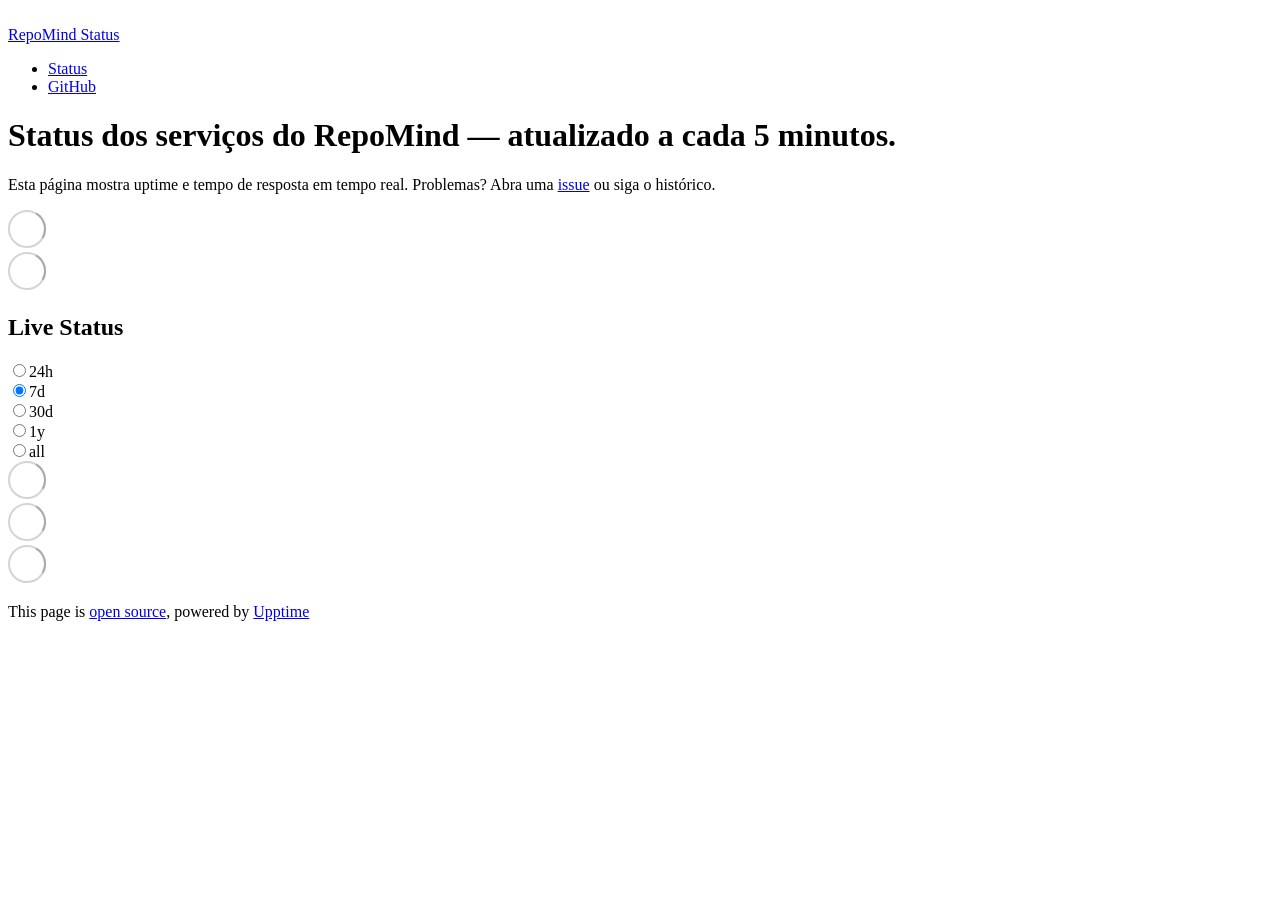
==== index.html @ 27e32ace "deploy: 4ea3ac1ebb834080632ea355abf7e4c7dbc5652c" ====
<!DOCTYPE html> <html lang=en> <head> <meta charset=utf-8> <meta content="width=device-width,initial-scale=1" name=viewport> <meta content=#333333 name=theme-color> <base href=/ > <link href=manifest.json rel=manifest crossorigin=use-credentials> <script>__SAPPER__={baseUrl:"",preloaded:[void 0,{}]};if('serviceWorker' in navigator)navigator.serviceWorker.register('/service-worker.js');(function(){try{eval("async function x(){}");var main="/client/client.99cfac20.js"}catch(e){main="/client/legacy/client.89ea00bb.js"};var s=document.createElement("script");try{new Function("if(0)import('')")();s.src=main;s.type="module";s.crossOrigin="use-credentials";}catch(e){s.src="/client/shimport@2.0.5.js";s.setAttribute("data-main",main);}document.head.appendChild(s);}());</script> <link href=client/client-31a52aa5.css rel=stylesheet><link href=client/createOctokit-a85f76c7.css rel=stylesheet><link href=client/index-b0b6455a.css rel=stylesheet> <title>RepoMind Status</title> <script>// If `prefers-color-scheme` is not supported, fall back to light mode.
      // In this case, light.css will be downloaded with `highest` priority.
      if (typeof window !== "undefined" && typeof document !== "undefined" && "matchMedia" in window && window.matchMedia('(prefers-color-scheme: dark)').media === 'not all') {
        document.documentElement.style.display = 'none';
        document.head.insertAdjacentHTML(
          'beforeend',
          '<link rel="stylesheet" href={`${config.path}/themes/light.css`} onload="document.documentElement.style.display = \'\'">',
        );
      } </script> <link href=https://status.repomind.dev/themes/light.css rel=stylesheet media=(prefers-color-scheme:light)> <link href=https://status.repomind.dev/themes/dark.css rel=stylesheet media=(prefers-color-scheme:dark)><link href=https://status.repomind.dev/global.css rel=stylesheet><link href=https://raw.githubusercontent.com/upptime/upptime/master/assets/upptime-icon.svg rel=icon type=image/svg><link href=/logo-192.png rel=icon type=image/png> <link href=/client/client.99cfac20.js rel=modulepreload as=script crossorigin=use-credentials><link href=/client/client-31a52aa5.css rel=preload as=style><link href=/client/index.07eea2ab.js rel=modulepreload as=script crossorigin=use-credentials><link href=/client/createOctokit.628a710b.js rel=modulepreload as=script crossorigin=use-credentials><link href=/client/inject_styles.803b7e80.js rel=modulepreload as=script crossorigin=use-credentials><link href=/client/createOctokit-a85f76c7.css rel=preload as=style><link href=/client/index-b0b6455a.css rel=preload as=style></head> <body> <div id=sapper> <nav class=svelte-a08hsz><div class="svelte-a08hsz container"><div><a href=https://status.repomind.dev class="svelte-a08hsz logo"><img alt="" class=svelte-a08hsz src=https://raw.githubusercontent.com/repomind-dev/upptime/master/logo.png> <div>RepoMind Status</div></a></div> <ul class=svelte-a08hsz><li><a href=/ class=svelte-a08hsz target=_self aria-current=page>Status</a> <li><a href=https://github.com/repomind-dev/upptime class=svelte-a08hsz target=_self>GitHub</a> </li> </ul></div> </nav> <main class=container> <header class=svelte-ngkazm><h1><strong>Status</strong> dos serviços do RepoMind — atualizado a cada 5 minutos.</h1> <p class="svelte-ngkazm lead">Esta página mostra uptime e tempo de resposta em tempo real. Problemas? Abra uma <a href=https://github.com/repomind-dev/upptime/issues>issue</a> ou siga o histórico.</header> <section class=svelte-8lnl4f><div class="svelte-68jxue loading"><svg class=svelte-68jxue height=38 stroke=#aaa width=38 xmlns=http://www.w3.org/2000/svg><g fill=none fill-rule=evenodd><g stroke-width=2 transform="translate(1 1)"><circle cx=18 cy=18 r=18 stroke-opacity=.5></circle><path d="M36 18c0-9.94-8.06-18-18-18"><animateTransform attributeName=transform dur=1s from="0 18 18" repeatCount=indefinite to="360 18 18" type=rotate></animateTransform></path></g></g></svg></div> </section> <section class=svelte-8lnl4f><div class="svelte-68jxue loading"><svg class=svelte-68jxue height=38 stroke=#aaa width=38 xmlns=http://www.w3.org/2000/svg><g fill=none fill-rule=evenodd><g stroke-width=2 transform="translate(1 1)"><circle cx=18 cy=18 r=18 stroke-opacity=.5></circle><path d="M36 18c0-9.94-8.06-18-18-18"><animateTransform attributeName=transform dur=1s from="0 18 18" repeatCount=indefinite to="360 18 18" type=rotate></animateTransform></path></g></g></svg></div> </section> <div class="svelte-fqsq6s f changed"><h2>Live Status</h2> <form class="svelte-fqsq6s f r"><div><input class=svelte-fqsq6s id=data_day name=d type=radio value=day><label class=svelte-fqsq6s for=data_day>24h</label></div> <div><input class=svelte-fqsq6s id=data_week name=d type=radio value=week checked><label class=svelte-fqsq6s for=data_week>7d</label></div> <div><input class=svelte-fqsq6s id=data_month name=d type=radio value=month><label class=svelte-fqsq6s for=data_month>30d</label></div> <div><input class=svelte-fqsq6s id=data_year name=d type=radio value=year><label class=svelte-fqsq6s for=data_year>1y</label></div> <div><input class=svelte-fqsq6s id=data_all name=d type=radio value=all><label class=svelte-fqsq6s for=data_all>all</label></div></form></div> <section class="svelte-fqsq6s live-status"><div class="svelte-68jxue loading"><svg class=svelte-68jxue height=38 stroke=#aaa width=38 xmlns=http://www.w3.org/2000/svg><g fill=none fill-rule=evenodd><g stroke-width=2 transform="translate(1 1)"><circle cx=18 cy=18 r=18 stroke-opacity=.5></circle><path d="M36 18c0-9.94-8.06-18-18-18"><animateTransform attributeName=transform dur=1s from="0 18 18" repeatCount=indefinite to="360 18 18" type=rotate></animateTransform></path></g></g></svg></div> </section> <section><div class="svelte-68jxue loading"><svg class=svelte-68jxue height=38 stroke=#aaa width=38 xmlns=http://www.w3.org/2000/svg><g fill=none fill-rule=evenodd><g stroke-width=2 transform="translate(1 1)"><circle cx=18 cy=18 r=18 stroke-opacity=.5></circle><path d="M36 18c0-9.94-8.06-18-18-18"><animateTransform attributeName=transform dur=1s from="0 18 18" repeatCount=indefinite to="360 18 18" type=rotate></animateTransform></path></g></g></svg></div> </section> <section><div class="svelte-68jxue loading"><svg class=svelte-68jxue height=38 stroke=#aaa width=38 xmlns=http://www.w3.org/2000/svg><g fill=none fill-rule=evenodd><g stroke-width=2 transform="translate(1 1)"><circle cx=18 cy=18 r=18 stroke-opacity=.5></circle><path d="M36 18c0-9.94-8.06-18-18-18"><animateTransform attributeName=transform dur=1s from="0 18 18" repeatCount=indefinite to="360 18 18" type=rotate></animateTransform></path></g></g></svg></div></section></main> <footer class=svelte-jbr799><p>This page is <a href=https://github.com/repomind-dev/upptime>open source</a>, powered by <a href=https://upptime.js.org>Upptime</a></p> </footer></div> <script> try {
        if (typeof window !== "undefined" && window.navigator && navigator.serviceWorker) {
          navigator.serviceWorker.getRegistrations().then(function (registrations) {
            for (let registration of registrations) {
              registration.unregister();
            }
          });
        }
        if (typeof window !== "undefined" && "caches" in window) {
          caches.keys().then(function (keyList) {
            return Promise.all(
              keyList.map(function (key) {
                return caches.delete(key);
              })
            );
          });
        }
      } catch (error) {} </script>
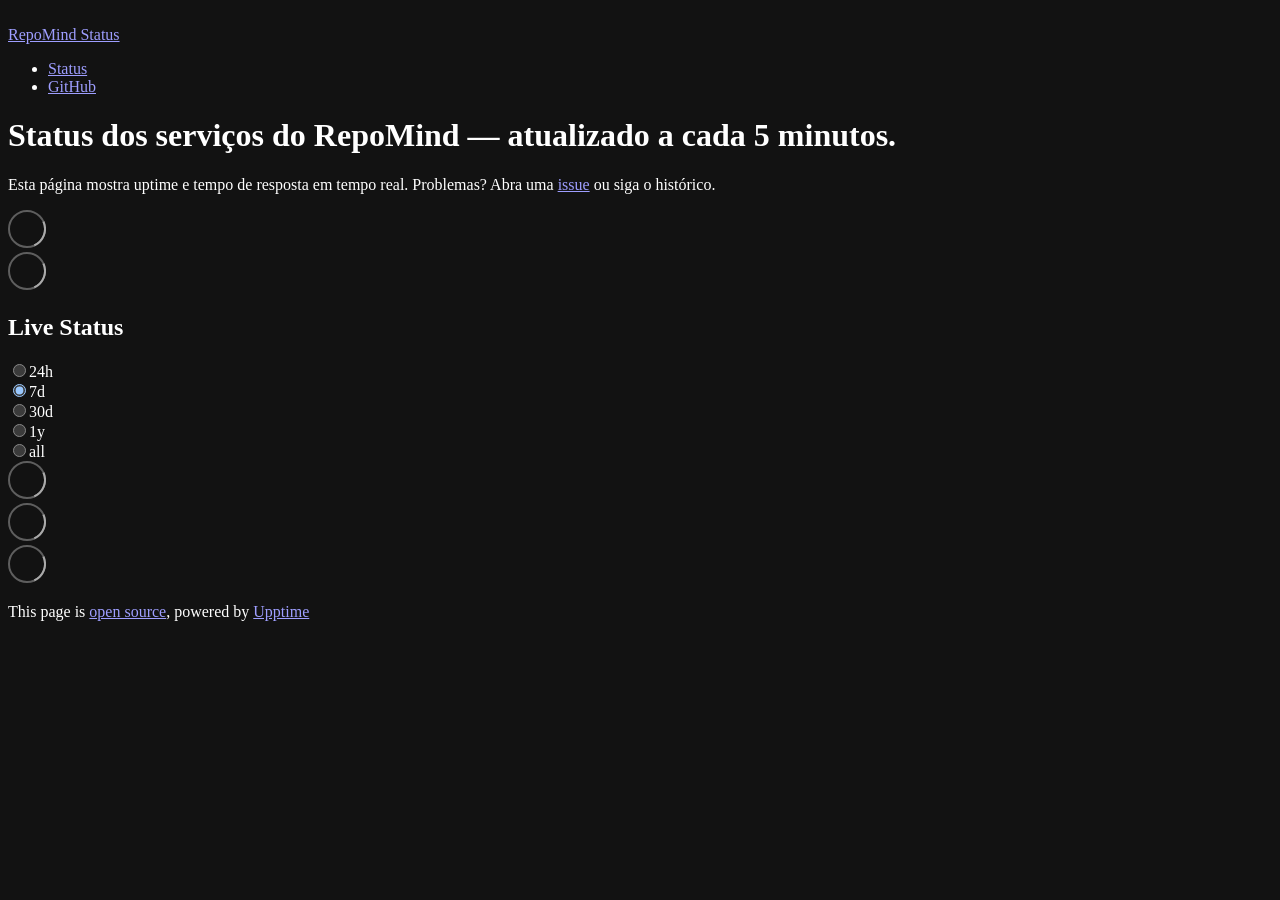
==== commit 3fa39f4b: "deploy: bbe76abcaa788fdd6e23cd5252d3aeb37d3bd5a9" ====
--- a/index.html
+++ b/index.html
@@ -1,12 +1,4 @@
-<!DOCTYPE html> <html lang=en> <head> <meta charset=utf-8> <meta content="width=device-width,initial-scale=1" name=viewport> <meta content=#333333 name=theme-color> <base href=/ > <link href=manifest.json rel=manifest crossorigin=use-credentials> <script>__SAPPER__={baseUrl:"",preloaded:[void 0,{}]};if('serviceWorker' in navigator)navigator.serviceWorker.register('/service-worker.js');(function(){try{eval("async function x(){}");var main="/client/client.99cfac20.js"}catch(e){main="/client/legacy/client.89ea00bb.js"};var s=document.createElement("script");try{new Function("if(0)import('')")();s.src=main;s.type="module";s.crossOrigin="use-credentials";}catch(e){s.src="/client/shimport@2.0.5.js";s.setAttribute("data-main",main);}document.head.appendChild(s);}());</script> <link href=client/client-31a52aa5.css rel=stylesheet><link href=client/createOctokit-a85f76c7.css rel=stylesheet><link href=client/index-b0b6455a.css rel=stylesheet> <title>RepoMind Status</title> <script>// If `prefers-color-scheme` is not supported, fall back to light mode.
-      // In this case, light.css will be downloaded with `highest` priority.
-      if (typeof window !== "undefined" && typeof document !== "undefined" && "matchMedia" in window && window.matchMedia('(prefers-color-scheme: dark)').media === 'not all') {
-        document.documentElement.style.display = 'none';
-        document.head.insertAdjacentHTML(
-          'beforeend',
-          '<link rel="stylesheet" href={`${config.path}/themes/light.css`} onload="document.documentElement.style.display = \'\'">',
-        );
-      } </script> <link href=https://status.repomind.dev/themes/light.css rel=stylesheet media=(prefers-color-scheme:light)> <link href=https://status.repomind.dev/themes/dark.css rel=stylesheet media=(prefers-color-scheme:dark)><link href=https://status.repomind.dev/global.css rel=stylesheet><link href=https://raw.githubusercontent.com/upptime/upptime/master/assets/upptime-icon.svg rel=icon type=image/svg><link href=/logo-192.png rel=icon type=image/png> <link href=/client/client.99cfac20.js rel=modulepreload as=script crossorigin=use-credentials><link href=/client/client-31a52aa5.css rel=preload as=style><link href=/client/index.07eea2ab.js rel=modulepreload as=script crossorigin=use-credentials><link href=/client/createOctokit.628a710b.js rel=modulepreload as=script crossorigin=use-credentials><link href=/client/inject_styles.803b7e80.js rel=modulepreload as=script crossorigin=use-credentials><link href=/client/createOctokit-a85f76c7.css rel=preload as=style><link href=/client/index-b0b6455a.css rel=preload as=style></head> <body> <div id=sapper> <nav class=svelte-a08hsz><div class="svelte-a08hsz container"><div><a href=https://status.repomind.dev class="svelte-a08hsz logo"><img alt="" class=svelte-a08hsz src=https://raw.githubusercontent.com/repomind-dev/upptime/master/logo.png> <div>RepoMind Status</div></a></div> <ul class=svelte-a08hsz><li><a href=/ class=svelte-a08hsz target=_self aria-current=page>Status</a> <li><a href=https://github.com/repomind-dev/upptime class=svelte-a08hsz target=_self>GitHub</a> </li> </ul></div> </nav> <main class=container> <header class=svelte-ngkazm><h1><strong>Status</strong> dos serviços do RepoMind — atualizado a cada 5 minutos.</h1> <p class="svelte-ngkazm lead">Esta página mostra uptime e tempo de resposta em tempo real. Problemas? Abra uma <a href=https://github.com/repomind-dev/upptime/issues>issue</a> ou siga o histórico.</header> <section class=svelte-8lnl4f><div class="svelte-68jxue loading"><svg class=svelte-68jxue height=38 stroke=#aaa width=38 xmlns=http://www.w3.org/2000/svg><g fill=none fill-rule=evenodd><g stroke-width=2 transform="translate(1 1)"><circle cx=18 cy=18 r=18 stroke-opacity=.5></circle><path d="M36 18c0-9.94-8.06-18-18-18"><animateTransform attributeName=transform dur=1s from="0 18 18" repeatCount=indefinite to="360 18 18" type=rotate></animateTransform></path></g></g></svg></div> </section> <section class=svelte-8lnl4f><div class="svelte-68jxue loading"><svg class=svelte-68jxue height=38 stroke=#aaa width=38 xmlns=http://www.w3.org/2000/svg><g fill=none fill-rule=evenodd><g stroke-width=2 transform="translate(1 1)"><circle cx=18 cy=18 r=18 stroke-opacity=.5></circle><path d="M36 18c0-9.94-8.06-18-18-18"><animateTransform attributeName=transform dur=1s from="0 18 18" repeatCount=indefinite to="360 18 18" type=rotate></animateTransform></path></g></g></svg></div> </section> <div class="svelte-fqsq6s f changed"><h2>Live Status</h2> <form class="svelte-fqsq6s f r"><div><input class=svelte-fqsq6s id=data_day name=d type=radio value=day><label class=svelte-fqsq6s for=data_day>24h</label></div> <div><input class=svelte-fqsq6s id=data_week name=d type=radio value=week checked><label class=svelte-fqsq6s for=data_week>7d</label></div> <div><input class=svelte-fqsq6s id=data_month name=d type=radio value=month><label class=svelte-fqsq6s for=data_month>30d</label></div> <div><input class=svelte-fqsq6s id=data_year name=d type=radio value=year><label class=svelte-fqsq6s for=data_year>1y</label></div> <div><input class=svelte-fqsq6s id=data_all name=d type=radio value=all><label class=svelte-fqsq6s for=data_all>all</label></div></form></div> <section class="svelte-fqsq6s live-status"><div class="svelte-68jxue loading"><svg class=svelte-68jxue height=38 stroke=#aaa width=38 xmlns=http://www.w3.org/2000/svg><g fill=none fill-rule=evenodd><g stroke-width=2 transform="translate(1 1)"><circle cx=18 cy=18 r=18 stroke-opacity=.5></circle><path d="M36 18c0-9.94-8.06-18-18-18"><animateTransform attributeName=transform dur=1s from="0 18 18" repeatCount=indefinite to="360 18 18" type=rotate></animateTransform></path></g></g></svg></div> </section> <section><div class="svelte-68jxue loading"><svg class=svelte-68jxue height=38 stroke=#aaa width=38 xmlns=http://www.w3.org/2000/svg><g fill=none fill-rule=evenodd><g stroke-width=2 transform="translate(1 1)"><circle cx=18 cy=18 r=18 stroke-opacity=.5></circle><path d="M36 18c0-9.94-8.06-18-18-18"><animateTransform attributeName=transform dur=1s from="0 18 18" repeatCount=indefinite to="360 18 18" type=rotate></animateTransform></path></g></g></svg></div> </section> <section><div class="svelte-68jxue loading"><svg class=svelte-68jxue height=38 stroke=#aaa width=38 xmlns=http://www.w3.org/2000/svg><g fill=none fill-rule=evenodd><g stroke-width=2 transform="translate(1 1)"><circle cx=18 cy=18 r=18 stroke-opacity=.5></circle><path d="M36 18c0-9.94-8.06-18-18-18"><animateTransform attributeName=transform dur=1s from="0 18 18" repeatCount=indefinite to="360 18 18" type=rotate></animateTransform></path></g></g></svg></div></section></main> <footer class=svelte-jbr799><p>This page is <a href=https://github.com/repomind-dev/upptime>open source</a>, powered by <a href=https://upptime.js.org>Upptime</a></p> </footer></div> <script> try {
+<!DOCTYPE html> <html lang=en> <head> <meta charset=utf-8> <meta content="width=device-width,initial-scale=1" name=viewport> <meta content=#333333 name=theme-color> <base href=/ > <link href=manifest.json rel=manifest crossorigin=use-credentials> <script>__SAPPER__={baseUrl:"",preloaded:[void 0,{}]};if('serviceWorker' in navigator)navigator.serviceWorker.register('/service-worker.js');(function(){try{eval("async function x(){}");var main="/client/client.9d1c3be6.js"}catch(e){main="/client/legacy/client.6de2f62e.js"};var s=document.createElement("script");try{new Function("if(0)import('')")();s.src=main;s.type="module";s.crossOrigin="use-credentials";}catch(e){s.src="/client/shimport@2.0.5.js";s.setAttribute("data-main",main);}document.head.appendChild(s);}());</script> <link href=client/client-31a52aa5.css rel=stylesheet><link href=client/createOctokit-a85f76c7.css rel=stylesheet><link href=client/index-b0b6455a.css rel=stylesheet> <title>RepoMind Status</title><link href=https://raw.githubusercontent.com/repomind-dev/upptime/master/assets/repomind-theme.css rel=stylesheet><link href=https://status.repomind.dev/global.css rel=stylesheet><link href=https://raw.githubusercontent.com/repomind-dev/upptime/master/logo.png rel=icon type=image/svg><link href=https://raw.githubusercontent.com/repomind-dev/upptime/master/logo.png rel=icon type=image/png><meta content=dark name=color-scheme><meta content=#0a0b10 name=theme-color><meta content="Status em tempo real dos serviços do RepoMind." name=description> <link href=/client/client.9d1c3be6.js rel=modulepreload as=script crossorigin=use-credentials><link href=/client/client-31a52aa5.css rel=preload as=style><link href=/client/index.e270e01f.js rel=modulepreload as=script crossorigin=use-credentials><link href=/client/createOctokit.cabaf49c.js rel=modulepreload as=script crossorigin=use-credentials><link href=/client/inject_styles.803b7e80.js rel=modulepreload as=script crossorigin=use-credentials><link href=/client/createOctokit-a85f76c7.css rel=preload as=style><link href=/client/index-b0b6455a.css rel=preload as=style></head> <body> <div id=sapper> <nav class=svelte-a08hsz><div class="svelte-a08hsz container"><div><a href=https://status.repomind.dev class="svelte-a08hsz logo"><img alt="" class=svelte-a08hsz src=https://raw.githubusercontent.com/repomind-dev/upptime/master/logo.png> <div>RepoMind Status</div></a></div> <ul class=svelte-a08hsz><li><a href=/ class=svelte-a08hsz target=_self aria-current=page>Status</a> <li><a href=https://github.com/repomind-dev/upptime class=svelte-a08hsz target=_self>GitHub</a> </li> </ul></div> </nav> <main class=container> <header class=svelte-ngkazm><h1><strong>Status</strong> dos serviços do RepoMind — atualizado a cada 5 minutos.</h1> <p class="svelte-ngkazm lead">Esta página mostra uptime e tempo de resposta em tempo real. Problemas? Abra uma <a href=https://github.com/repomind-dev/upptime/issues>issue</a> ou siga o histórico.</header> <section class=svelte-8lnl4f><div class="svelte-68jxue loading"><svg class=svelte-68jxue height=38 stroke=#aaa width=38 xmlns=http://www.w3.org/2000/svg><g fill=none fill-rule=evenodd><g stroke-width=2 transform="translate(1 1)"><circle cx=18 cy=18 r=18 stroke-opacity=.5></circle><path d="M36 18c0-9.94-8.06-18-18-18"><animateTransform attributeName=transform dur=1s from="0 18 18" repeatCount=indefinite to="360 18 18" type=rotate></animateTransform></path></g></g></svg></div> </section> <section class=svelte-8lnl4f><div class="svelte-68jxue loading"><svg class=svelte-68jxue height=38 stroke=#aaa width=38 xmlns=http://www.w3.org/2000/svg><g fill=none fill-rule=evenodd><g stroke-width=2 transform="translate(1 1)"><circle cx=18 cy=18 r=18 stroke-opacity=.5></circle><path d="M36 18c0-9.94-8.06-18-18-18"><animateTransform attributeName=transform dur=1s from="0 18 18" repeatCount=indefinite to="360 18 18" type=rotate></animateTransform></path></g></g></svg></div> </section> <div class="svelte-fqsq6s f changed"><h2>Live Status</h2> <form class="svelte-fqsq6s f r"><div><input class=svelte-fqsq6s id=data_day name=d type=radio value=day><label class=svelte-fqsq6s for=data_day>24h</label></div> <div><input class=svelte-fqsq6s id=data_week name=d type=radio value=week checked><label class=svelte-fqsq6s for=data_week>7d</label></div> <div><input class=svelte-fqsq6s id=data_month name=d type=radio value=month><label class=svelte-fqsq6s for=data_month>30d</label></div> <div><input class=svelte-fqsq6s id=data_year name=d type=radio value=year><label class=svelte-fqsq6s for=data_year>1y</label></div> <div><input class=svelte-fqsq6s id=data_all name=d type=radio value=all><label class=svelte-fqsq6s for=data_all>all</label></div></form></div> <section class="svelte-fqsq6s live-status"><div class="svelte-68jxue loading"><svg class=svelte-68jxue height=38 stroke=#aaa width=38 xmlns=http://www.w3.org/2000/svg><g fill=none fill-rule=evenodd><g stroke-width=2 transform="translate(1 1)"><circle cx=18 cy=18 r=18 stroke-opacity=.5></circle><path d="M36 18c0-9.94-8.06-18-18-18"><animateTransform attributeName=transform dur=1s from="0 18 18" repeatCount=indefinite to="360 18 18" type=rotate></animateTransform></path></g></g></svg></div> </section> <section><div class="svelte-68jxue loading"><svg class=svelte-68jxue height=38 stroke=#aaa width=38 xmlns=http://www.w3.org/2000/svg><g fill=none fill-rule=evenodd><g stroke-width=2 transform="translate(1 1)"><circle cx=18 cy=18 r=18 stroke-opacity=.5></circle><path d="M36 18c0-9.94-8.06-18-18-18"><animateTransform attributeName=transform dur=1s from="0 18 18" repeatCount=indefinite to="360 18 18" type=rotate></animateTransform></path></g></g></svg></div> </section> <section><div class="svelte-68jxue loading"><svg class=svelte-68jxue height=38 stroke=#aaa width=38 xmlns=http://www.w3.org/2000/svg><g fill=none fill-rule=evenodd><g stroke-width=2 transform="translate(1 1)"><circle cx=18 cy=18 r=18 stroke-opacity=.5></circle><path d="M36 18c0-9.94-8.06-18-18-18"><animateTransform attributeName=transform dur=1s from="0 18 18" repeatCount=indefinite to="360 18 18" type=rotate></animateTransform></path></g></g></svg></div></section></main> <footer class=svelte-jbr799><p>This page is <a href=https://github.com/repomind-dev/upptime>open source</a>, powered by <a href=https://upptime.js.org>Upptime</a></p> </footer></div> <script> try {
         if (typeof window !== "undefined" && window.navigator && navigator.serviceWorker) {
           navigator.serviceWorker.getRegistrations().then(function (registrations) {
             for (let registration of registrations) {
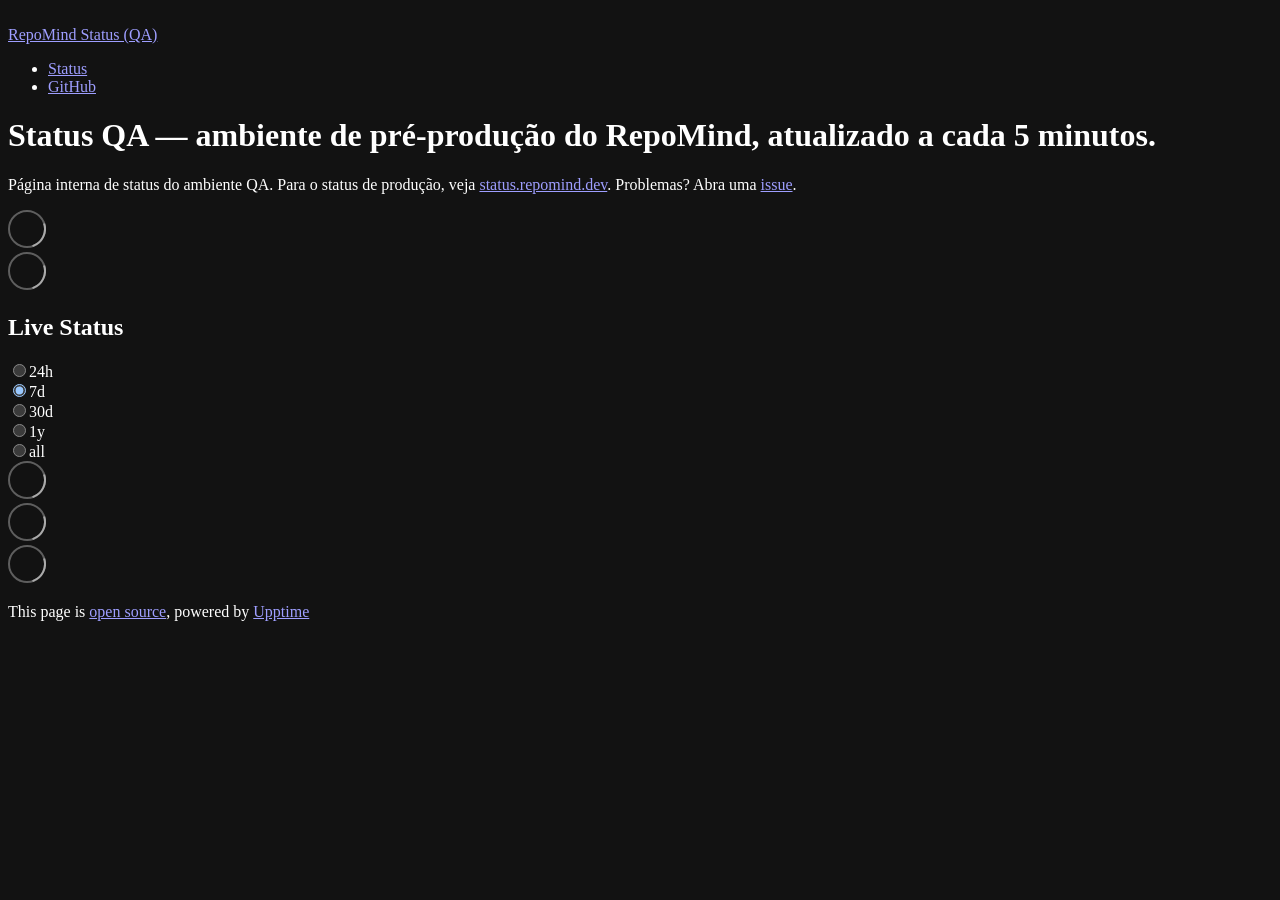
==== commit 2f2c3bed: "deploy: 3115f89505b5e6cf94863204a0a868dfaaf60c1e" ====
--- a/index.html
+++ b/index.html
@@ -1,4 +1,4 @@
-<!DOCTYPE html> <html lang=en> <head> <meta charset=utf-8> <meta content="width=device-width,initial-scale=1" name=viewport> <meta content=#333333 name=theme-color> <base href=/ > <link href=manifest.json rel=manifest crossorigin=use-credentials> <script>__SAPPER__={baseUrl:"",preloaded:[void 0,{}]};if('serviceWorker' in navigator)navigator.serviceWorker.register('/service-worker.js');(function(){try{eval("async function x(){}");var main="/client/client.9d1c3be6.js"}catch(e){main="/client/legacy/client.6de2f62e.js"};var s=document.createElement("script");try{new Function("if(0)import('')")();s.src=main;s.type="module";s.crossOrigin="use-credentials";}catch(e){s.src="/client/shimport@2.0.5.js";s.setAttribute("data-main",main);}document.head.appendChild(s);}());</script> <link href=client/client-31a52aa5.css rel=stylesheet><link href=client/createOctokit-a85f76c7.css rel=stylesheet><link href=client/index-b0b6455a.css rel=stylesheet> <title>RepoMind Status</title><link href=https://raw.githubusercontent.com/repomind-dev/upptime/master/assets/repomind-theme.css rel=stylesheet><link href=https://status.repomind.dev/global.css rel=stylesheet><link href=https://raw.githubusercontent.com/repomind-dev/upptime/master/logo.png rel=icon type=image/svg><link href=https://raw.githubusercontent.com/repomind-dev/upptime/master/logo.png rel=icon type=image/png><meta content=dark name=color-scheme><meta content=#0a0b10 name=theme-color><meta content="Status em tempo real dos serviços do RepoMind." name=description> <link href=/client/client.9d1c3be6.js rel=modulepreload as=script crossorigin=use-credentials><link href=/client/client-31a52aa5.css rel=preload as=style><link href=/client/index.e270e01f.js rel=modulepreload as=script crossorigin=use-credentials><link href=/client/createOctokit.cabaf49c.js rel=modulepreload as=script crossorigin=use-credentials><link href=/client/inject_styles.803b7e80.js rel=modulepreload as=script crossorigin=use-credentials><link href=/client/createOctokit-a85f76c7.css rel=preload as=style><link href=/client/index-b0b6455a.css rel=preload as=style></head> <body> <div id=sapper> <nav class=svelte-a08hsz><div class="svelte-a08hsz container"><div><a href=https://status.repomind.dev class="svelte-a08hsz logo"><img alt="" class=svelte-a08hsz src=https://raw.githubusercontent.com/repomind-dev/upptime/master/logo.png> <div>RepoMind Status</div></a></div> <ul class=svelte-a08hsz><li><a href=/ class=svelte-a08hsz target=_self aria-current=page>Status</a> <li><a href=https://github.com/repomind-dev/upptime class=svelte-a08hsz target=_self>GitHub</a> </li> </ul></div> </nav> <main class=container> <header class=svelte-ngkazm><h1><strong>Status</strong> dos serviços do RepoMind — atualizado a cada 5 minutos.</h1> <p class="svelte-ngkazm lead">Esta página mostra uptime e tempo de resposta em tempo real. Problemas? Abra uma <a href=https://github.com/repomind-dev/upptime/issues>issue</a> ou siga o histórico.</header> <section class=svelte-8lnl4f><div class="svelte-68jxue loading"><svg class=svelte-68jxue height=38 stroke=#aaa width=38 xmlns=http://www.w3.org/2000/svg><g fill=none fill-rule=evenodd><g stroke-width=2 transform="translate(1 1)"><circle cx=18 cy=18 r=18 stroke-opacity=.5></circle><path d="M36 18c0-9.94-8.06-18-18-18"><animateTransform attributeName=transform dur=1s from="0 18 18" repeatCount=indefinite to="360 18 18" type=rotate></animateTransform></path></g></g></svg></div> </section> <section class=svelte-8lnl4f><div class="svelte-68jxue loading"><svg class=svelte-68jxue height=38 stroke=#aaa width=38 xmlns=http://www.w3.org/2000/svg><g fill=none fill-rule=evenodd><g stroke-width=2 transform="translate(1 1)"><circle cx=18 cy=18 r=18 stroke-opacity=.5></circle><path d="M36 18c0-9.94-8.06-18-18-18"><animateTransform attributeName=transform dur=1s from="0 18 18" repeatCount=indefinite to="360 18 18" type=rotate></animateTransform></path></g></g></svg></div> </section> <div class="svelte-fqsq6s f changed"><h2>Live Status</h2> <form class="svelte-fqsq6s f r"><div><input class=svelte-fqsq6s id=data_day name=d type=radio value=day><label class=svelte-fqsq6s for=data_day>24h</label></div> <div><input class=svelte-fqsq6s id=data_week name=d type=radio value=week checked><label class=svelte-fqsq6s for=data_week>7d</label></div> <div><input class=svelte-fqsq6s id=data_month name=d type=radio value=month><label class=svelte-fqsq6s for=data_month>30d</label></div> <div><input class=svelte-fqsq6s id=data_year name=d type=radio value=year><label class=svelte-fqsq6s for=data_year>1y</label></div> <div><input class=svelte-fqsq6s id=data_all name=d type=radio value=all><label class=svelte-fqsq6s for=data_all>all</label></div></form></div> <section class="svelte-fqsq6s live-status"><div class="svelte-68jxue loading"><svg class=svelte-68jxue height=38 stroke=#aaa width=38 xmlns=http://www.w3.org/2000/svg><g fill=none fill-rule=evenodd><g stroke-width=2 transform="translate(1 1)"><circle cx=18 cy=18 r=18 stroke-opacity=.5></circle><path d="M36 18c0-9.94-8.06-18-18-18"><animateTransform attributeName=transform dur=1s from="0 18 18" repeatCount=indefinite to="360 18 18" type=rotate></animateTransform></path></g></g></svg></div> </section> <section><div class="svelte-68jxue loading"><svg class=svelte-68jxue height=38 stroke=#aaa width=38 xmlns=http://www.w3.org/2000/svg><g fill=none fill-rule=evenodd><g stroke-width=2 transform="translate(1 1)"><circle cx=18 cy=18 r=18 stroke-opacity=.5></circle><path d="M36 18c0-9.94-8.06-18-18-18"><animateTransform attributeName=transform dur=1s from="0 18 18" repeatCount=indefinite to="360 18 18" type=rotate></animateTransform></path></g></g></svg></div> </section> <section><div class="svelte-68jxue loading"><svg class=svelte-68jxue height=38 stroke=#aaa width=38 xmlns=http://www.w3.org/2000/svg><g fill=none fill-rule=evenodd><g stroke-width=2 transform="translate(1 1)"><circle cx=18 cy=18 r=18 stroke-opacity=.5></circle><path d="M36 18c0-9.94-8.06-18-18-18"><animateTransform attributeName=transform dur=1s from="0 18 18" repeatCount=indefinite to="360 18 18" type=rotate></animateTransform></path></g></g></svg></div></section></main> <footer class=svelte-jbr799><p>This page is <a href=https://github.com/repomind-dev/upptime>open source</a>, powered by <a href=https://upptime.js.org>Upptime</a></p> </footer></div> <script> try {
+<!DOCTYPE html> <html lang=en> <head> <meta charset=utf-8> <meta content="width=device-width,initial-scale=1" name=viewport> <meta content=#333333 name=theme-color> <base href=/ > <link href=manifest.json rel=manifest crossorigin=use-credentials> <script>__SAPPER__={baseUrl:"",preloaded:[void 0,{}]};if('serviceWorker' in navigator)navigator.serviceWorker.register('/service-worker.js');(function(){try{eval("async function x(){}");var main="/client/client.5f0126ef.js"}catch(e){main="/client/legacy/client.2a76ec5e.js"};var s=document.createElement("script");try{new Function("if(0)import('')")();s.src=main;s.type="module";s.crossOrigin="use-credentials";}catch(e){s.src="/client/shimport@2.0.5.js";s.setAttribute("data-main",main);}document.head.appendChild(s);}());</script> <link href=client/client-31a52aa5.css rel=stylesheet><link href=client/createOctokit-a85f76c7.css rel=stylesheet><link href=client/index-b0b6455a.css rel=stylesheet> <title>RepoMind Status (QA)</title><link href=https://raw.githubusercontent.com/repomind-dev/upptime-qa/master/assets/repomind-theme.css rel=stylesheet><link href=https://status.qa.repomind.dev/global.css rel=stylesheet><link href=https://raw.githubusercontent.com/repomind-dev/upptime-qa/master/logo.png rel=icon type=image/svg><link href=https://raw.githubusercontent.com/repomind-dev/upptime-qa/master/logo.png rel=icon type=image/png><meta content=dark name=color-scheme><meta content=#0a0b10 name=theme-color><meta content="Status em tempo real dos serviços do RepoMind." name=description> <link href=/client/client.5f0126ef.js rel=modulepreload as=script crossorigin=use-credentials><link href=/client/client-31a52aa5.css rel=preload as=style><link href=/client/index.751a69e3.js rel=modulepreload as=script crossorigin=use-credentials><link href=/client/createOctokit.7419fa6a.js rel=modulepreload as=script crossorigin=use-credentials><link href=/client/inject_styles.803b7e80.js rel=modulepreload as=script crossorigin=use-credentials><link href=/client/createOctokit-a85f76c7.css rel=preload as=style><link href=/client/index-b0b6455a.css rel=preload as=style></head> <body> <div id=sapper> <nav class=svelte-a08hsz><div class="svelte-a08hsz container"><div><a href=https://status.qa.repomind.dev class="svelte-a08hsz logo"><img alt="" class=svelte-a08hsz src=https://raw.githubusercontent.com/repomind-dev/upptime-qa/master/logo.png> <div>RepoMind Status (QA)</div></a></div> <ul class=svelte-a08hsz><li><a href=/ class=svelte-a08hsz target=_self aria-current=page>Status</a> <li><a href=https://github.com/repomind-dev/upptime-qa class=svelte-a08hsz target=_self>GitHub</a> </li> </ul></div> </nav> <main class=container> <header class=svelte-ngkazm><h1><strong>Status QA</strong> — ambiente de pré-produção do RepoMind, atualizado a cada 5 minutos.</h1> <p class="svelte-ngkazm lead">Página interna de status do ambiente QA. Para o status de produção, veja <a href=https://status.repomind.dev>status.repomind.dev</a>. Problemas? Abra uma <a href=https://github.com/repomind-dev/upptime-qa/issues>issue</a>.</header> <section class=svelte-8lnl4f><div class="svelte-68jxue loading"><svg class=svelte-68jxue height=38 stroke=#aaa width=38 xmlns=http://www.w3.org/2000/svg><g fill=none fill-rule=evenodd><g stroke-width=2 transform="translate(1 1)"><circle cx=18 cy=18 r=18 stroke-opacity=.5></circle><path d="M36 18c0-9.94-8.06-18-18-18"><animateTransform attributeName=transform dur=1s from="0 18 18" repeatCount=indefinite to="360 18 18" type=rotate></animateTransform></path></g></g></svg></div> </section> <section class=svelte-8lnl4f><div class="svelte-68jxue loading"><svg class=svelte-68jxue height=38 stroke=#aaa width=38 xmlns=http://www.w3.org/2000/svg><g fill=none fill-rule=evenodd><g stroke-width=2 transform="translate(1 1)"><circle cx=18 cy=18 r=18 stroke-opacity=.5></circle><path d="M36 18c0-9.94-8.06-18-18-18"><animateTransform attributeName=transform dur=1s from="0 18 18" repeatCount=indefinite to="360 18 18" type=rotate></animateTransform></path></g></g></svg></div> </section> <div class="svelte-fqsq6s f changed"><h2>Live Status</h2> <form class="svelte-fqsq6s f r"><div><input class=svelte-fqsq6s id=data_day name=d type=radio value=day><label class=svelte-fqsq6s for=data_day>24h</label></div> <div><input class=svelte-fqsq6s id=data_week name=d type=radio value=week checked><label class=svelte-fqsq6s for=data_week>7d</label></div> <div><input class=svelte-fqsq6s id=data_month name=d type=radio value=month><label class=svelte-fqsq6s for=data_month>30d</label></div> <div><input class=svelte-fqsq6s id=data_year name=d type=radio value=year><label class=svelte-fqsq6s for=data_year>1y</label></div> <div><input class=svelte-fqsq6s id=data_all name=d type=radio value=all><label class=svelte-fqsq6s for=data_all>all</label></div></form></div> <section class="svelte-fqsq6s live-status"><div class="svelte-68jxue loading"><svg class=svelte-68jxue height=38 stroke=#aaa width=38 xmlns=http://www.w3.org/2000/svg><g fill=none fill-rule=evenodd><g stroke-width=2 transform="translate(1 1)"><circle cx=18 cy=18 r=18 stroke-opacity=.5></circle><path d="M36 18c0-9.94-8.06-18-18-18"><animateTransform attributeName=transform dur=1s from="0 18 18" repeatCount=indefinite to="360 18 18" type=rotate></animateTransform></path></g></g></svg></div> </section> <section><div class="svelte-68jxue loading"><svg class=svelte-68jxue height=38 stroke=#aaa width=38 xmlns=http://www.w3.org/2000/svg><g fill=none fill-rule=evenodd><g stroke-width=2 transform="translate(1 1)"><circle cx=18 cy=18 r=18 stroke-opacity=.5></circle><path d="M36 18c0-9.94-8.06-18-18-18"><animateTransform attributeName=transform dur=1s from="0 18 18" repeatCount=indefinite to="360 18 18" type=rotate></animateTransform></path></g></g></svg></div> </section> <section><div class="svelte-68jxue loading"><svg class=svelte-68jxue height=38 stroke=#aaa width=38 xmlns=http://www.w3.org/2000/svg><g fill=none fill-rule=evenodd><g stroke-width=2 transform="translate(1 1)"><circle cx=18 cy=18 r=18 stroke-opacity=.5></circle><path d="M36 18c0-9.94-8.06-18-18-18"><animateTransform attributeName=transform dur=1s from="0 18 18" repeatCount=indefinite to="360 18 18" type=rotate></animateTransform></path></g></g></svg></div></section></main> <footer class=svelte-jbr799><p>This page is <a href=https://github.com/repomind-dev/upptime-qa>open source</a>, powered by <a href=https://upptime.js.org>Upptime</a></p> </footer></div> <script> try {
         if (typeof window !== "undefined" && window.navigator && navigator.serviceWorker) {
           navigator.serviceWorker.getRegistrations().then(function (registrations) {
             for (let registration of registrations) {
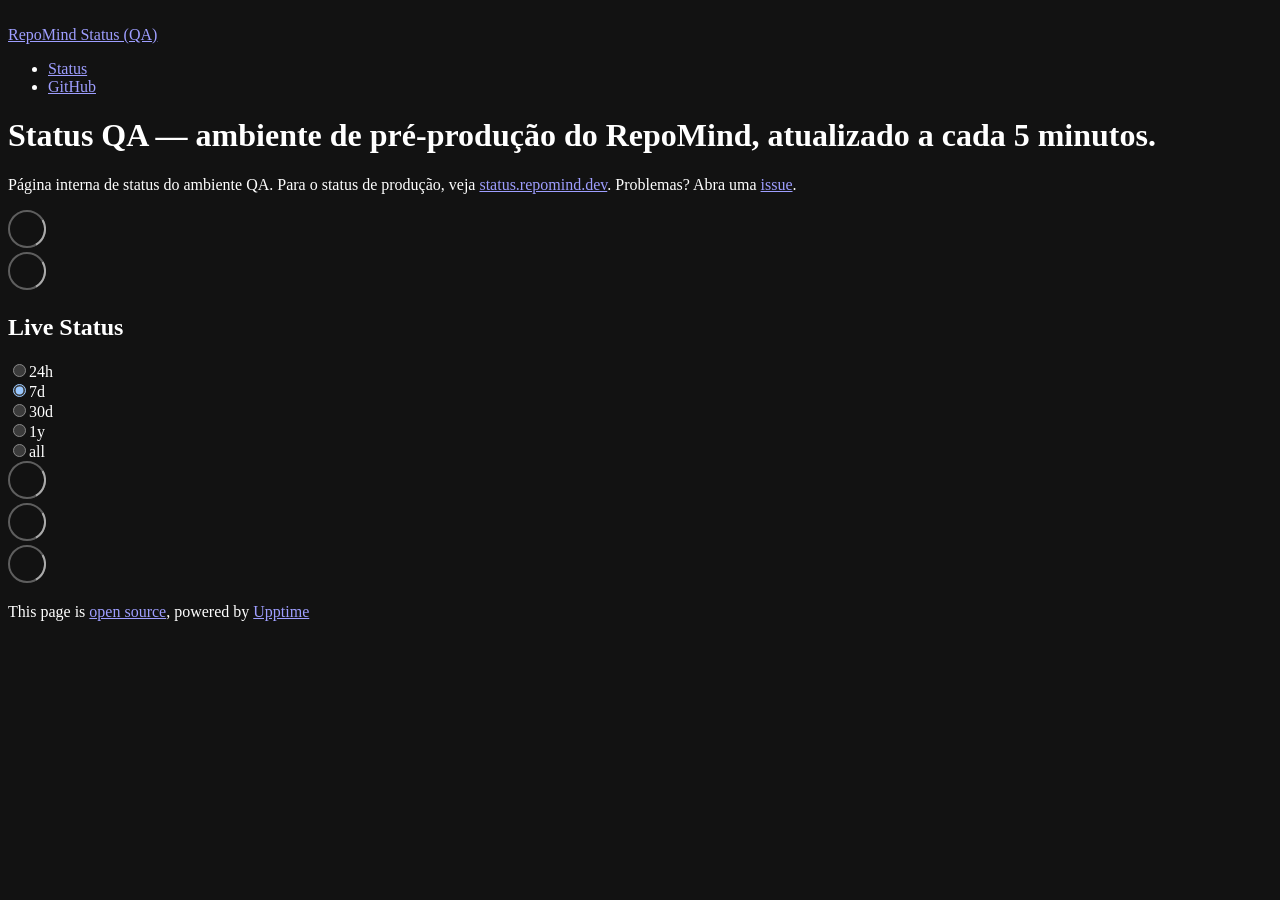
==== commit f2d11305: "deploy: c105888a127cbf2677945bf1cd63584eff1e36f4" ====
--- a/index.html
+++ b/index.html
@@ -1,4 +1,4 @@
-<!DOCTYPE html> <html lang=en> <head> <meta charset=utf-8> <meta content="width=device-width,initial-scale=1" name=viewport> <meta content=#333333 name=theme-color> <base href=/ > <link href=manifest.json rel=manifest crossorigin=use-credentials> <script>__SAPPER__={baseUrl:"",preloaded:[void 0,{}]};if('serviceWorker' in navigator)navigator.serviceWorker.register('/service-worker.js');(function(){try{eval("async function x(){}");var main="/client/client.5f0126ef.js"}catch(e){main="/client/legacy/client.2a76ec5e.js"};var s=document.createElement("script");try{new Function("if(0)import('')")();s.src=main;s.type="module";s.crossOrigin="use-credentials";}catch(e){s.src="/client/shimport@2.0.5.js";s.setAttribute("data-main",main);}document.head.appendChild(s);}());</script> <link href=client/client-31a52aa5.css rel=stylesheet><link href=client/createOctokit-a85f76c7.css rel=stylesheet><link href=client/index-b0b6455a.css rel=stylesheet> <title>RepoMind Status (QA)</title><link href=https://raw.githubusercontent.com/repomind-dev/upptime-qa/master/assets/repomind-theme.css rel=stylesheet><link href=https://status.qa.repomind.dev/global.css rel=stylesheet><link href=https://raw.githubusercontent.com/repomind-dev/upptime-qa/master/logo.png rel=icon type=image/svg><link href=https://raw.githubusercontent.com/repomind-dev/upptime-qa/master/logo.png rel=icon type=image/png><meta content=dark name=color-scheme><meta content=#0a0b10 name=theme-color><meta content="Status em tempo real dos serviços do RepoMind." name=description> <link href=/client/client.5f0126ef.js rel=modulepreload as=script crossorigin=use-credentials><link href=/client/client-31a52aa5.css rel=preload as=style><link href=/client/index.751a69e3.js rel=modulepreload as=script crossorigin=use-credentials><link href=/client/createOctokit.7419fa6a.js rel=modulepreload as=script crossorigin=use-credentials><link href=/client/inject_styles.803b7e80.js rel=modulepreload as=script crossorigin=use-credentials><link href=/client/createOctokit-a85f76c7.css rel=preload as=style><link href=/client/index-b0b6455a.css rel=preload as=style></head> <body> <div id=sapper> <nav class=svelte-a08hsz><div class="svelte-a08hsz container"><div><a href=https://status.qa.repomind.dev class="svelte-a08hsz logo"><img alt="" class=svelte-a08hsz src=https://raw.githubusercontent.com/repomind-dev/upptime-qa/master/logo.png> <div>RepoMind Status (QA)</div></a></div> <ul class=svelte-a08hsz><li><a href=/ class=svelte-a08hsz target=_self aria-current=page>Status</a> <li><a href=https://github.com/repomind-dev/upptime-qa class=svelte-a08hsz target=_self>GitHub</a> </li> </ul></div> </nav> <main class=container> <header class=svelte-ngkazm><h1><strong>Status QA</strong> — ambiente de pré-produção do RepoMind, atualizado a cada 5 minutos.</h1> <p class="svelte-ngkazm lead">Página interna de status do ambiente QA. Para o status de produção, veja <a href=https://status.repomind.dev>status.repomind.dev</a>. Problemas? Abra uma <a href=https://github.com/repomind-dev/upptime-qa/issues>issue</a>.</header> <section class=svelte-8lnl4f><div class="svelte-68jxue loading"><svg class=svelte-68jxue height=38 stroke=#aaa width=38 xmlns=http://www.w3.org/2000/svg><g fill=none fill-rule=evenodd><g stroke-width=2 transform="translate(1 1)"><circle cx=18 cy=18 r=18 stroke-opacity=.5></circle><path d="M36 18c0-9.94-8.06-18-18-18"><animateTransform attributeName=transform dur=1s from="0 18 18" repeatCount=indefinite to="360 18 18" type=rotate></animateTransform></path></g></g></svg></div> </section> <section class=svelte-8lnl4f><div class="svelte-68jxue loading"><svg class=svelte-68jxue height=38 stroke=#aaa width=38 xmlns=http://www.w3.org/2000/svg><g fill=none fill-rule=evenodd><g stroke-width=2 transform="translate(1 1)"><circle cx=18 cy=18 r=18 stroke-opacity=.5></circle><path d="M36 18c0-9.94-8.06-18-18-18"><animateTransform attributeName=transform dur=1s from="0 18 18" repeatCount=indefinite to="360 18 18" type=rotate></animateTransform></path></g></g></svg></div> </section> <div class="svelte-fqsq6s f changed"><h2>Live Status</h2> <form class="svelte-fqsq6s f r"><div><input class=svelte-fqsq6s id=data_day name=d type=radio value=day><label class=svelte-fqsq6s for=data_day>24h</label></div> <div><input class=svelte-fqsq6s id=data_week name=d type=radio value=week checked><label class=svelte-fqsq6s for=data_week>7d</label></div> <div><input class=svelte-fqsq6s id=data_month name=d type=radio value=month><label class=svelte-fqsq6s for=data_month>30d</label></div> <div><input class=svelte-fqsq6s id=data_year name=d type=radio value=year><label class=svelte-fqsq6s for=data_year>1y</label></div> <div><input class=svelte-fqsq6s id=data_all name=d type=radio value=all><label class=svelte-fqsq6s for=data_all>all</label></div></form></div> <section class="svelte-fqsq6s live-status"><div class="svelte-68jxue loading"><svg class=svelte-68jxue height=38 stroke=#aaa width=38 xmlns=http://www.w3.org/2000/svg><g fill=none fill-rule=evenodd><g stroke-width=2 transform="translate(1 1)"><circle cx=18 cy=18 r=18 stroke-opacity=.5></circle><path d="M36 18c0-9.94-8.06-18-18-18"><animateTransform attributeName=transform dur=1s from="0 18 18" repeatCount=indefinite to="360 18 18" type=rotate></animateTransform></path></g></g></svg></div> </section> <section><div class="svelte-68jxue loading"><svg class=svelte-68jxue height=38 stroke=#aaa width=38 xmlns=http://www.w3.org/2000/svg><g fill=none fill-rule=evenodd><g stroke-width=2 transform="translate(1 1)"><circle cx=18 cy=18 r=18 stroke-opacity=.5></circle><path d="M36 18c0-9.94-8.06-18-18-18"><animateTransform attributeName=transform dur=1s from="0 18 18" repeatCount=indefinite to="360 18 18" type=rotate></animateTransform></path></g></g></svg></div> </section> <section><div class="svelte-68jxue loading"><svg class=svelte-68jxue height=38 stroke=#aaa width=38 xmlns=http://www.w3.org/2000/svg><g fill=none fill-rule=evenodd><g stroke-width=2 transform="translate(1 1)"><circle cx=18 cy=18 r=18 stroke-opacity=.5></circle><path d="M36 18c0-9.94-8.06-18-18-18"><animateTransform attributeName=transform dur=1s from="0 18 18" repeatCount=indefinite to="360 18 18" type=rotate></animateTransform></path></g></g></svg></div></section></main> <footer class=svelte-jbr799><p>This page is <a href=https://github.com/repomind-dev/upptime-qa>open source</a>, powered by <a href=https://upptime.js.org>Upptime</a></p> </footer></div> <script> try {
+<!DOCTYPE html> <html lang=en> <head> <meta charset=utf-8> <meta content="width=device-width,initial-scale=1" name=viewport> <meta content=#333333 name=theme-color> <base href=/ > <link href=manifest.json rel=manifest crossorigin=use-credentials> <script>__SAPPER__={baseUrl:"",preloaded:[void 0,{}]};if('serviceWorker' in navigator)navigator.serviceWorker.register('/service-worker.js');(function(){try{eval("async function x(){}");var main="/client/client.f0a34107.js"}catch(e){main="/client/legacy/client.c215ea18.js"};var s=document.createElement("script");try{new Function("if(0)import('')")();s.src=main;s.type="module";s.crossOrigin="use-credentials";}catch(e){s.src="/client/shimport@2.0.5.js";s.setAttribute("data-main",main);}document.head.appendChild(s);}());</script> <link href=client/client-31a52aa5.css rel=stylesheet><link href=client/createOctokit-a85f76c7.css rel=stylesheet><link href=client/index-b0b6455a.css rel=stylesheet> <title>RepoMind Status (QA)</title><link href="https://raw.githubusercontent.com/repomind-dev/upptime-qa/master/assets/repomind-theme.css?v=2" rel=stylesheet><link href=https://status-qa.repomind.dev/global.css rel=stylesheet><link href=https://raw.githubusercontent.com/repomind-dev/upptime-qa/master/logo.png rel=icon type=image/svg><link href=https://raw.githubusercontent.com/repomind-dev/upptime-qa/master/logo.png rel=icon type=image/png><meta content=dark name=color-scheme><meta content=#0a0b10 name=theme-color><meta content="Status em tempo real dos serviços do RepoMind." name=description> <link href=/client/client.f0a34107.js rel=modulepreload as=script crossorigin=use-credentials><link href=/client/client-31a52aa5.css rel=preload as=style><link href=/client/index.0f537019.js rel=modulepreload as=script crossorigin=use-credentials><link href=/client/createOctokit.07970e0d.js rel=modulepreload as=script crossorigin=use-credentials><link href=/client/inject_styles.803b7e80.js rel=modulepreload as=script crossorigin=use-credentials><link href=/client/createOctokit-a85f76c7.css rel=preload as=style><link href=/client/index-b0b6455a.css rel=preload as=style></head> <body> <div id=sapper> <nav class=svelte-a08hsz><div class="svelte-a08hsz container"><div><a href=https://status-qa.repomind.dev class="svelte-a08hsz logo"><img alt="" class=svelte-a08hsz src=https://raw.githubusercontent.com/repomind-dev/upptime-qa/master/logo.png> <div>RepoMind Status (QA)</div></a></div> <ul class=svelte-a08hsz><li><a href=/ class=svelte-a08hsz target=_self aria-current=page>Status</a> <li><a href=https://github.com/repomind-dev/upptime-qa class=svelte-a08hsz target=_self>GitHub</a> </li> </ul></div> </nav> <main class=container> <header class=svelte-ngkazm><h1><strong>Status QA</strong> — ambiente de pré-produção do RepoMind, atualizado a cada 5 minutos.</h1> <p class="svelte-ngkazm lead">Página interna de status do ambiente QA. Para o status de produção, veja <a href=https://status.repomind.dev>status.repomind.dev</a>. Problemas? Abra uma <a href=https://github.com/repomind-dev/upptime-qa/issues>issue</a>.</header> <section class=svelte-8lnl4f><div class="svelte-68jxue loading"><svg class=svelte-68jxue height=38 stroke=#aaa width=38 xmlns=http://www.w3.org/2000/svg><g fill=none fill-rule=evenodd><g stroke-width=2 transform="translate(1 1)"><circle cx=18 cy=18 r=18 stroke-opacity=.5></circle><path d="M36 18c0-9.94-8.06-18-18-18"><animateTransform attributeName=transform dur=1s from="0 18 18" repeatCount=indefinite to="360 18 18" type=rotate></animateTransform></path></g></g></svg></div> </section> <section class=svelte-8lnl4f><div class="svelte-68jxue loading"><svg class=svelte-68jxue height=38 stroke=#aaa width=38 xmlns=http://www.w3.org/2000/svg><g fill=none fill-rule=evenodd><g stroke-width=2 transform="translate(1 1)"><circle cx=18 cy=18 r=18 stroke-opacity=.5></circle><path d="M36 18c0-9.94-8.06-18-18-18"><animateTransform attributeName=transform dur=1s from="0 18 18" repeatCount=indefinite to="360 18 18" type=rotate></animateTransform></path></g></g></svg></div> </section> <div class="svelte-fqsq6s f changed"><h2>Live Status</h2> <form class="svelte-fqsq6s f r"><div><input class=svelte-fqsq6s id=data_day name=d type=radio value=day><label class=svelte-fqsq6s for=data_day>24h</label></div> <div><input class=svelte-fqsq6s id=data_week name=d type=radio value=week checked><label class=svelte-fqsq6s for=data_week>7d</label></div> <div><input class=svelte-fqsq6s id=data_month name=d type=radio value=month><label class=svelte-fqsq6s for=data_month>30d</label></div> <div><input class=svelte-fqsq6s id=data_year name=d type=radio value=year><label class=svelte-fqsq6s for=data_year>1y</label></div> <div><input class=svelte-fqsq6s id=data_all name=d type=radio value=all><label class=svelte-fqsq6s for=data_all>all</label></div></form></div> <section class="svelte-fqsq6s live-status"><div class="svelte-68jxue loading"><svg class=svelte-68jxue height=38 stroke=#aaa width=38 xmlns=http://www.w3.org/2000/svg><g fill=none fill-rule=evenodd><g stroke-width=2 transform="translate(1 1)"><circle cx=18 cy=18 r=18 stroke-opacity=.5></circle><path d="M36 18c0-9.94-8.06-18-18-18"><animateTransform attributeName=transform dur=1s from="0 18 18" repeatCount=indefinite to="360 18 18" type=rotate></animateTransform></path></g></g></svg></div> </section> <section><div class="svelte-68jxue loading"><svg class=svelte-68jxue height=38 stroke=#aaa width=38 xmlns=http://www.w3.org/2000/svg><g fill=none fill-rule=evenodd><g stroke-width=2 transform="translate(1 1)"><circle cx=18 cy=18 r=18 stroke-opacity=.5></circle><path d="M36 18c0-9.94-8.06-18-18-18"><animateTransform attributeName=transform dur=1s from="0 18 18" repeatCount=indefinite to="360 18 18" type=rotate></animateTransform></path></g></g></svg></div> </section> <section><div class="svelte-68jxue loading"><svg class=svelte-68jxue height=38 stroke=#aaa width=38 xmlns=http://www.w3.org/2000/svg><g fill=none fill-rule=evenodd><g stroke-width=2 transform="translate(1 1)"><circle cx=18 cy=18 r=18 stroke-opacity=.5></circle><path d="M36 18c0-9.94-8.06-18-18-18"><animateTransform attributeName=transform dur=1s from="0 18 18" repeatCount=indefinite to="360 18 18" type=rotate></animateTransform></path></g></g></svg></div></section></main> <footer class=svelte-jbr799><p>This page is <a href=https://github.com/repomind-dev/upptime-qa>open source</a>, powered by <a href=https://upptime.js.org>Upptime</a></p> </footer></div> <script> try {
         if (typeof window !== "undefined" && window.navigator && navigator.serviceWorker) {
           navigator.serviceWorker.getRegistrations().then(function (registrations) {
             for (let registration of registrations) {
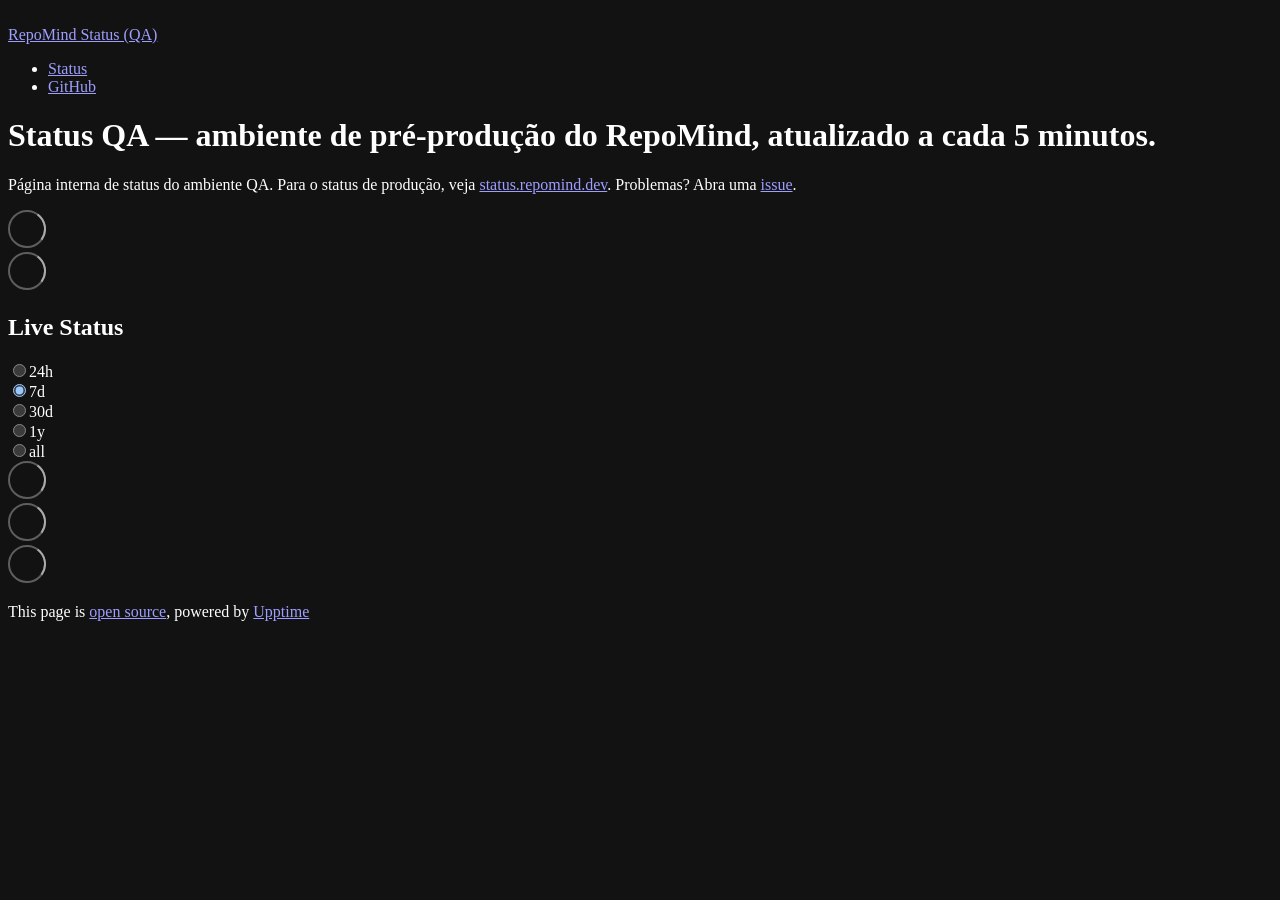
==== commit 07ce3b62: "deploy: 22e1b7c54c5088e93e8195257b444957caed31ad" ====
--- a/index.html
+++ b/index.html
@@ -1,4 +1,4 @@
-<!DOCTYPE html> <html lang=en> <head> <meta charset=utf-8> <meta content="width=device-width,initial-scale=1" name=viewport> <meta content=#333333 name=theme-color> <base href=/ > <link href=manifest.json rel=manifest crossorigin=use-credentials> <script>__SAPPER__={baseUrl:"",preloaded:[void 0,{}]};if('serviceWorker' in navigator)navigator.serviceWorker.register('/service-worker.js');(function(){try{eval("async function x(){}");var main="/client/client.f0a34107.js"}catch(e){main="/client/legacy/client.c215ea18.js"};var s=document.createElement("script");try{new Function("if(0)import('')")();s.src=main;s.type="module";s.crossOrigin="use-credentials";}catch(e){s.src="/client/shimport@2.0.5.js";s.setAttribute("data-main",main);}document.head.appendChild(s);}());</script> <link href=client/client-31a52aa5.css rel=stylesheet><link href=client/createOctokit-a85f76c7.css rel=stylesheet><link href=client/index-b0b6455a.css rel=stylesheet> <title>RepoMind Status (QA)</title><link href="https://raw.githubusercontent.com/repomind-dev/upptime-qa/master/assets/repomind-theme.css?v=2" rel=stylesheet><link href=https://status-qa.repomind.dev/global.css rel=stylesheet><link href=https://raw.githubusercontent.com/repomind-dev/upptime-qa/master/logo.png rel=icon type=image/svg><link href=https://raw.githubusercontent.com/repomind-dev/upptime-qa/master/logo.png rel=icon type=image/png><meta content=dark name=color-scheme><meta content=#0a0b10 name=theme-color><meta content="Status em tempo real dos serviços do RepoMind." name=description> <link href=/client/client.f0a34107.js rel=modulepreload as=script crossorigin=use-credentials><link href=/client/client-31a52aa5.css rel=preload as=style><link href=/client/index.0f537019.js rel=modulepreload as=script crossorigin=use-credentials><link href=/client/createOctokit.07970e0d.js rel=modulepreload as=script crossorigin=use-credentials><link href=/client/inject_styles.803b7e80.js rel=modulepreload as=script crossorigin=use-credentials><link href=/client/createOctokit-a85f76c7.css rel=preload as=style><link href=/client/index-b0b6455a.css rel=preload as=style></head> <body> <div id=sapper> <nav class=svelte-a08hsz><div class="svelte-a08hsz container"><div><a href=https://status-qa.repomind.dev class="svelte-a08hsz logo"><img alt="" class=svelte-a08hsz src=https://raw.githubusercontent.com/repomind-dev/upptime-qa/master/logo.png> <div>RepoMind Status (QA)</div></a></div> <ul class=svelte-a08hsz><li><a href=/ class=svelte-a08hsz target=_self aria-current=page>Status</a> <li><a href=https://github.com/repomind-dev/upptime-qa class=svelte-a08hsz target=_self>GitHub</a> </li> </ul></div> </nav> <main class=container> <header class=svelte-ngkazm><h1><strong>Status QA</strong> — ambiente de pré-produção do RepoMind, atualizado a cada 5 minutos.</h1> <p class="svelte-ngkazm lead">Página interna de status do ambiente QA. Para o status de produção, veja <a href=https://status.repomind.dev>status.repomind.dev</a>. Problemas? Abra uma <a href=https://github.com/repomind-dev/upptime-qa/issues>issue</a>.</header> <section class=svelte-8lnl4f><div class="svelte-68jxue loading"><svg class=svelte-68jxue height=38 stroke=#aaa width=38 xmlns=http://www.w3.org/2000/svg><g fill=none fill-rule=evenodd><g stroke-width=2 transform="translate(1 1)"><circle cx=18 cy=18 r=18 stroke-opacity=.5></circle><path d="M36 18c0-9.94-8.06-18-18-18"><animateTransform attributeName=transform dur=1s from="0 18 18" repeatCount=indefinite to="360 18 18" type=rotate></animateTransform></path></g></g></svg></div> </section> <section class=svelte-8lnl4f><div class="svelte-68jxue loading"><svg class=svelte-68jxue height=38 stroke=#aaa width=38 xmlns=http://www.w3.org/2000/svg><g fill=none fill-rule=evenodd><g stroke-width=2 transform="translate(1 1)"><circle cx=18 cy=18 r=18 stroke-opacity=.5></circle><path d="M36 18c0-9.94-8.06-18-18-18"><animateTransform attributeName=transform dur=1s from="0 18 18" repeatCount=indefinite to="360 18 18" type=rotate></animateTransform></path></g></g></svg></div> </section> <div class="svelte-fqsq6s f changed"><h2>Live Status</h2> <form class="svelte-fqsq6s f r"><div><input class=svelte-fqsq6s id=data_day name=d type=radio value=day><label class=svelte-fqsq6s for=data_day>24h</label></div> <div><input class=svelte-fqsq6s id=data_week name=d type=radio value=week checked><label class=svelte-fqsq6s for=data_week>7d</label></div> <div><input class=svelte-fqsq6s id=data_month name=d type=radio value=month><label class=svelte-fqsq6s for=data_month>30d</label></div> <div><input class=svelte-fqsq6s id=data_year name=d type=radio value=year><label class=svelte-fqsq6s for=data_year>1y</label></div> <div><input class=svelte-fqsq6s id=data_all name=d type=radio value=all><label class=svelte-fqsq6s for=data_all>all</label></div></form></div> <section class="svelte-fqsq6s live-status"><div class="svelte-68jxue loading"><svg class=svelte-68jxue height=38 stroke=#aaa width=38 xmlns=http://www.w3.org/2000/svg><g fill=none fill-rule=evenodd><g stroke-width=2 transform="translate(1 1)"><circle cx=18 cy=18 r=18 stroke-opacity=.5></circle><path d="M36 18c0-9.94-8.06-18-18-18"><animateTransform attributeName=transform dur=1s from="0 18 18" repeatCount=indefinite to="360 18 18" type=rotate></animateTransform></path></g></g></svg></div> </section> <section><div class="svelte-68jxue loading"><svg class=svelte-68jxue height=38 stroke=#aaa width=38 xmlns=http://www.w3.org/2000/svg><g fill=none fill-rule=evenodd><g stroke-width=2 transform="translate(1 1)"><circle cx=18 cy=18 r=18 stroke-opacity=.5></circle><path d="M36 18c0-9.94-8.06-18-18-18"><animateTransform attributeName=transform dur=1s from="0 18 18" repeatCount=indefinite to="360 18 18" type=rotate></animateTransform></path></g></g></svg></div> </section> <section><div class="svelte-68jxue loading"><svg class=svelte-68jxue height=38 stroke=#aaa width=38 xmlns=http://www.w3.org/2000/svg><g fill=none fill-rule=evenodd><g stroke-width=2 transform="translate(1 1)"><circle cx=18 cy=18 r=18 stroke-opacity=.5></circle><path d="M36 18c0-9.94-8.06-18-18-18"><animateTransform attributeName=transform dur=1s from="0 18 18" repeatCount=indefinite to="360 18 18" type=rotate></animateTransform></path></g></g></svg></div></section></main> <footer class=svelte-jbr799><p>This page is <a href=https://github.com/repomind-dev/upptime-qa>open source</a>, powered by <a href=https://upptime.js.org>Upptime</a></p> </footer></div> <script> try {
+<!DOCTYPE html> <html lang=en> <head> <meta charset=utf-8> <meta content="width=device-width,initial-scale=1" name=viewport> <meta content=#333333 name=theme-color> <base href=/ > <link href=manifest.json rel=manifest crossorigin=use-credentials> <script>__SAPPER__={baseUrl:"",preloaded:[void 0,{}]};if('serviceWorker' in navigator)navigator.serviceWorker.register('/service-worker.js');(function(){try{eval("async function x(){}");var main="/client/client.8a085a40.js"}catch(e){main="/client/legacy/client.a2f10af8.js"};var s=document.createElement("script");try{new Function("if(0)import('')")();s.src=main;s.type="module";s.crossOrigin="use-credentials";}catch(e){s.src="/client/shimport@2.0.5.js";s.setAttribute("data-main",main);}document.head.appendChild(s);}());</script> <link href=client/client-31a52aa5.css rel=stylesheet><link href=client/createOctokit-a85f76c7.css rel=stylesheet><link href=client/index-b0b6455a.css rel=stylesheet> <title>RepoMind Status (QA)</title><link href=https://cdn.jsdelivr.net/gh/repomind-dev/upptime-qa@master/assets/repomind-theme.css rel=stylesheet><link href=https://status-qa.repomind.dev/global.css rel=stylesheet><link href=https://raw.githubusercontent.com/repomind-dev/upptime-qa/master/logo.png rel=icon type=image/svg><link href=https://raw.githubusercontent.com/repomind-dev/upptime-qa/master/logo.png rel=icon type=image/png><meta content=dark name=color-scheme><meta content=#0a0b10 name=theme-color><meta content="Status em tempo real dos serviços do RepoMind." name=description> <link href=/client/client.8a085a40.js rel=modulepreload as=script crossorigin=use-credentials><link href=/client/client-31a52aa5.css rel=preload as=style><link href=/client/index.649b3bbb.js rel=modulepreload as=script crossorigin=use-credentials><link href=/client/createOctokit.40383fe9.js rel=modulepreload as=script crossorigin=use-credentials><link href=/client/inject_styles.803b7e80.js rel=modulepreload as=script crossorigin=use-credentials><link href=/client/createOctokit-a85f76c7.css rel=preload as=style><link href=/client/index-b0b6455a.css rel=preload as=style></head> <body> <div id=sapper> <nav class=svelte-a08hsz><div class="svelte-a08hsz container"><div><a href=https://status-qa.repomind.dev class="svelte-a08hsz logo"><img alt="" class=svelte-a08hsz src=https://raw.githubusercontent.com/repomind-dev/upptime-qa/master/logo.png> <div>RepoMind Status (QA)</div></a></div> <ul class=svelte-a08hsz><li><a href=/ class=svelte-a08hsz target=_self aria-current=page>Status</a> <li><a href=https://github.com/repomind-dev/upptime-qa class=svelte-a08hsz target=_self>GitHub</a> </li> </ul></div> </nav> <main class=container> <header class=svelte-ngkazm><h1><strong>Status QA</strong> — ambiente de pré-produção do RepoMind, atualizado a cada 5 minutos.</h1> <p class="svelte-ngkazm lead">Página interna de status do ambiente QA. Para o status de produção, veja <a href=https://status.repomind.dev>status.repomind.dev</a>. Problemas? Abra uma <a href=https://github.com/repomind-dev/upptime-qa/issues>issue</a>.</header> <section class=svelte-8lnl4f><div class="svelte-68jxue loading"><svg class=svelte-68jxue height=38 stroke=#aaa width=38 xmlns=http://www.w3.org/2000/svg><g fill=none fill-rule=evenodd><g stroke-width=2 transform="translate(1 1)"><circle cx=18 cy=18 r=18 stroke-opacity=.5></circle><path d="M36 18c0-9.94-8.06-18-18-18"><animateTransform attributeName=transform dur=1s from="0 18 18" repeatCount=indefinite to="360 18 18" type=rotate></animateTransform></path></g></g></svg></div> </section> <section class=svelte-8lnl4f><div class="svelte-68jxue loading"><svg class=svelte-68jxue height=38 stroke=#aaa width=38 xmlns=http://www.w3.org/2000/svg><g fill=none fill-rule=evenodd><g stroke-width=2 transform="translate(1 1)"><circle cx=18 cy=18 r=18 stroke-opacity=.5></circle><path d="M36 18c0-9.94-8.06-18-18-18"><animateTransform attributeName=transform dur=1s from="0 18 18" repeatCount=indefinite to="360 18 18" type=rotate></animateTransform></path></g></g></svg></div> </section> <div class="svelte-fqsq6s f changed"><h2>Live Status</h2> <form class="svelte-fqsq6s f r"><div><input class=svelte-fqsq6s id=data_day name=d type=radio value=day><label class=svelte-fqsq6s for=data_day>24h</label></div> <div><input class=svelte-fqsq6s id=data_week name=d type=radio value=week checked><label class=svelte-fqsq6s for=data_week>7d</label></div> <div><input class=svelte-fqsq6s id=data_month name=d type=radio value=month><label class=svelte-fqsq6s for=data_month>30d</label></div> <div><input class=svelte-fqsq6s id=data_year name=d type=radio value=year><label class=svelte-fqsq6s for=data_year>1y</label></div> <div><input class=svelte-fqsq6s id=data_all name=d type=radio value=all><label class=svelte-fqsq6s for=data_all>all</label></div></form></div> <section class="svelte-fqsq6s live-status"><div class="svelte-68jxue loading"><svg class=svelte-68jxue height=38 stroke=#aaa width=38 xmlns=http://www.w3.org/2000/svg><g fill=none fill-rule=evenodd><g stroke-width=2 transform="translate(1 1)"><circle cx=18 cy=18 r=18 stroke-opacity=.5></circle><path d="M36 18c0-9.94-8.06-18-18-18"><animateTransform attributeName=transform dur=1s from="0 18 18" repeatCount=indefinite to="360 18 18" type=rotate></animateTransform></path></g></g></svg></div> </section> <section><div class="svelte-68jxue loading"><svg class=svelte-68jxue height=38 stroke=#aaa width=38 xmlns=http://www.w3.org/2000/svg><g fill=none fill-rule=evenodd><g stroke-width=2 transform="translate(1 1)"><circle cx=18 cy=18 r=18 stroke-opacity=.5></circle><path d="M36 18c0-9.94-8.06-18-18-18"><animateTransform attributeName=transform dur=1s from="0 18 18" repeatCount=indefinite to="360 18 18" type=rotate></animateTransform></path></g></g></svg></div> </section> <section><div class="svelte-68jxue loading"><svg class=svelte-68jxue height=38 stroke=#aaa width=38 xmlns=http://www.w3.org/2000/svg><g fill=none fill-rule=evenodd><g stroke-width=2 transform="translate(1 1)"><circle cx=18 cy=18 r=18 stroke-opacity=.5></circle><path d="M36 18c0-9.94-8.06-18-18-18"><animateTransform attributeName=transform dur=1s from="0 18 18" repeatCount=indefinite to="360 18 18" type=rotate></animateTransform></path></g></g></svg></div></section></main> <footer class=svelte-jbr799><p>This page is <a href=https://github.com/repomind-dev/upptime-qa>open source</a>, powered by <a href=https://upptime.js.org>Upptime</a></p> </footer></div> <script> try {
         if (typeof window !== "undefined" && window.navigator && navigator.serviceWorker) {
           navigator.serviceWorker.getRegistrations().then(function (registrations) {
             for (let registration of registrations) {
